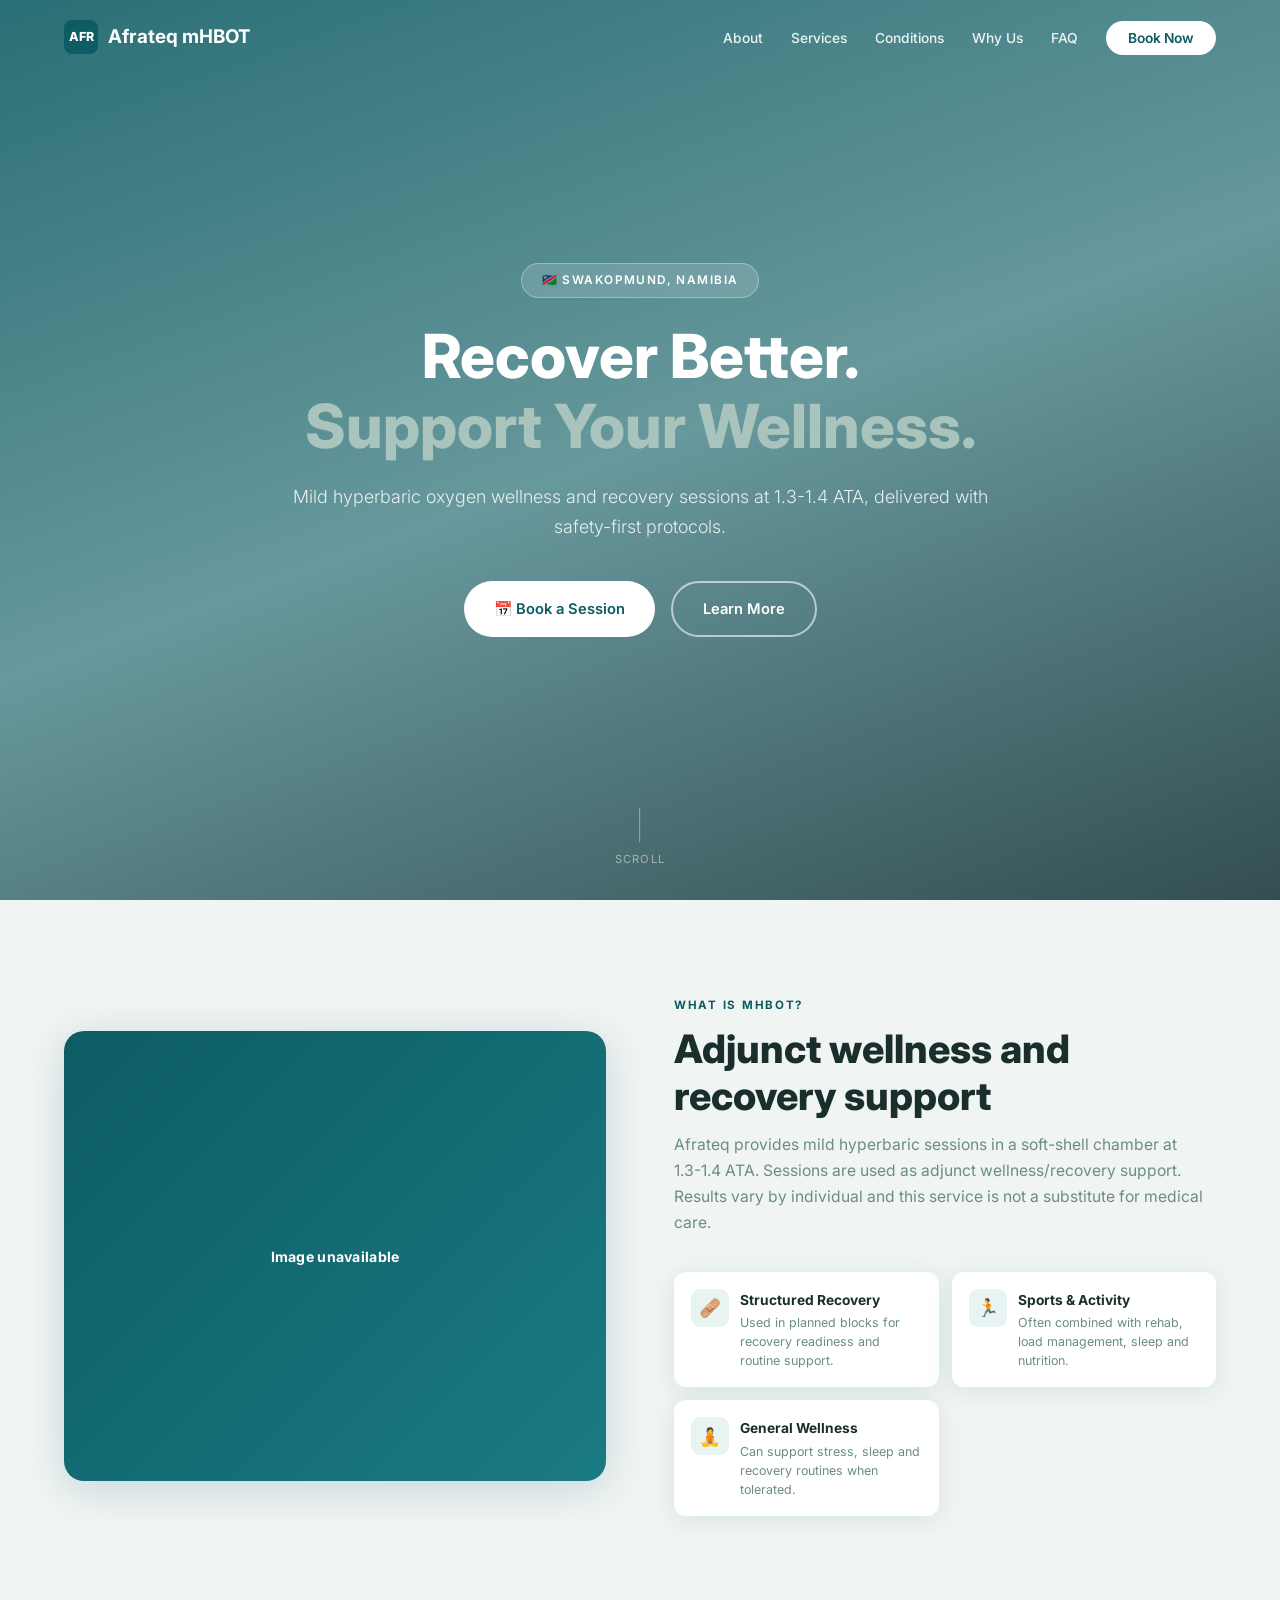
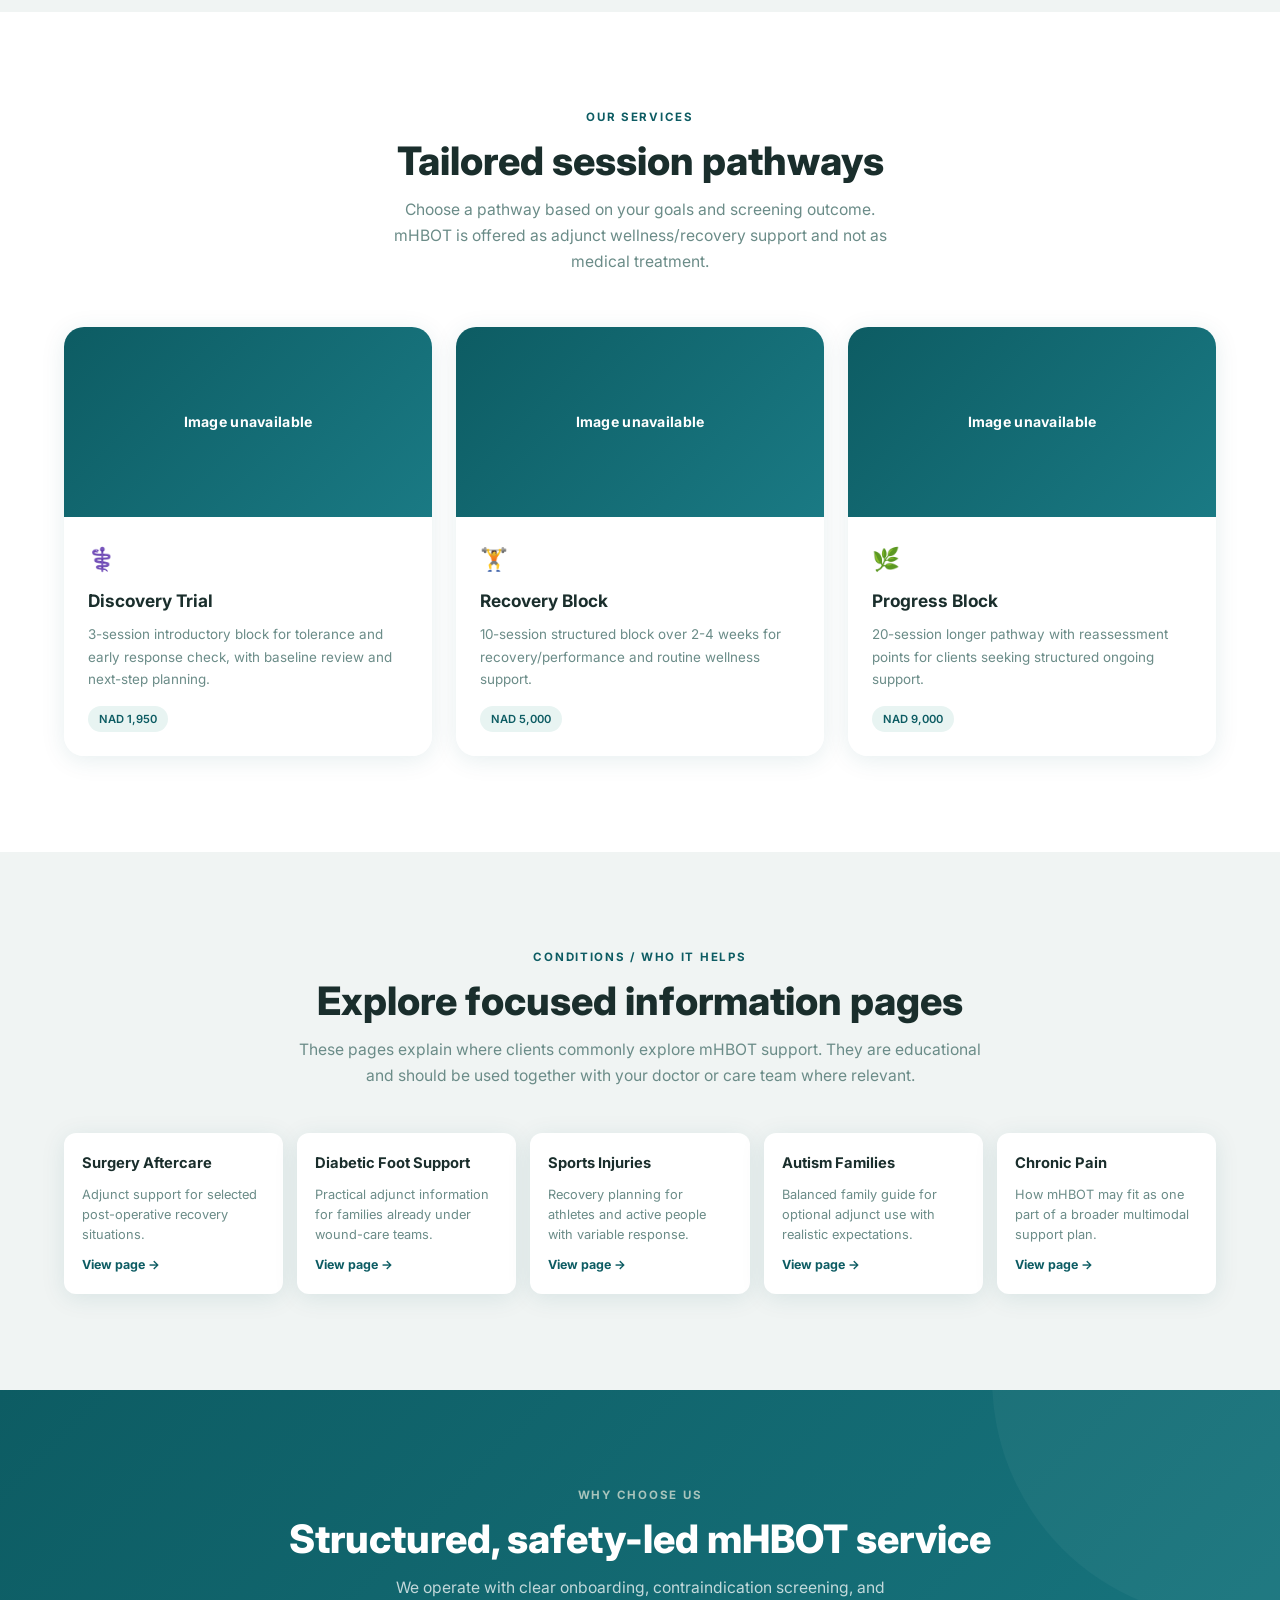
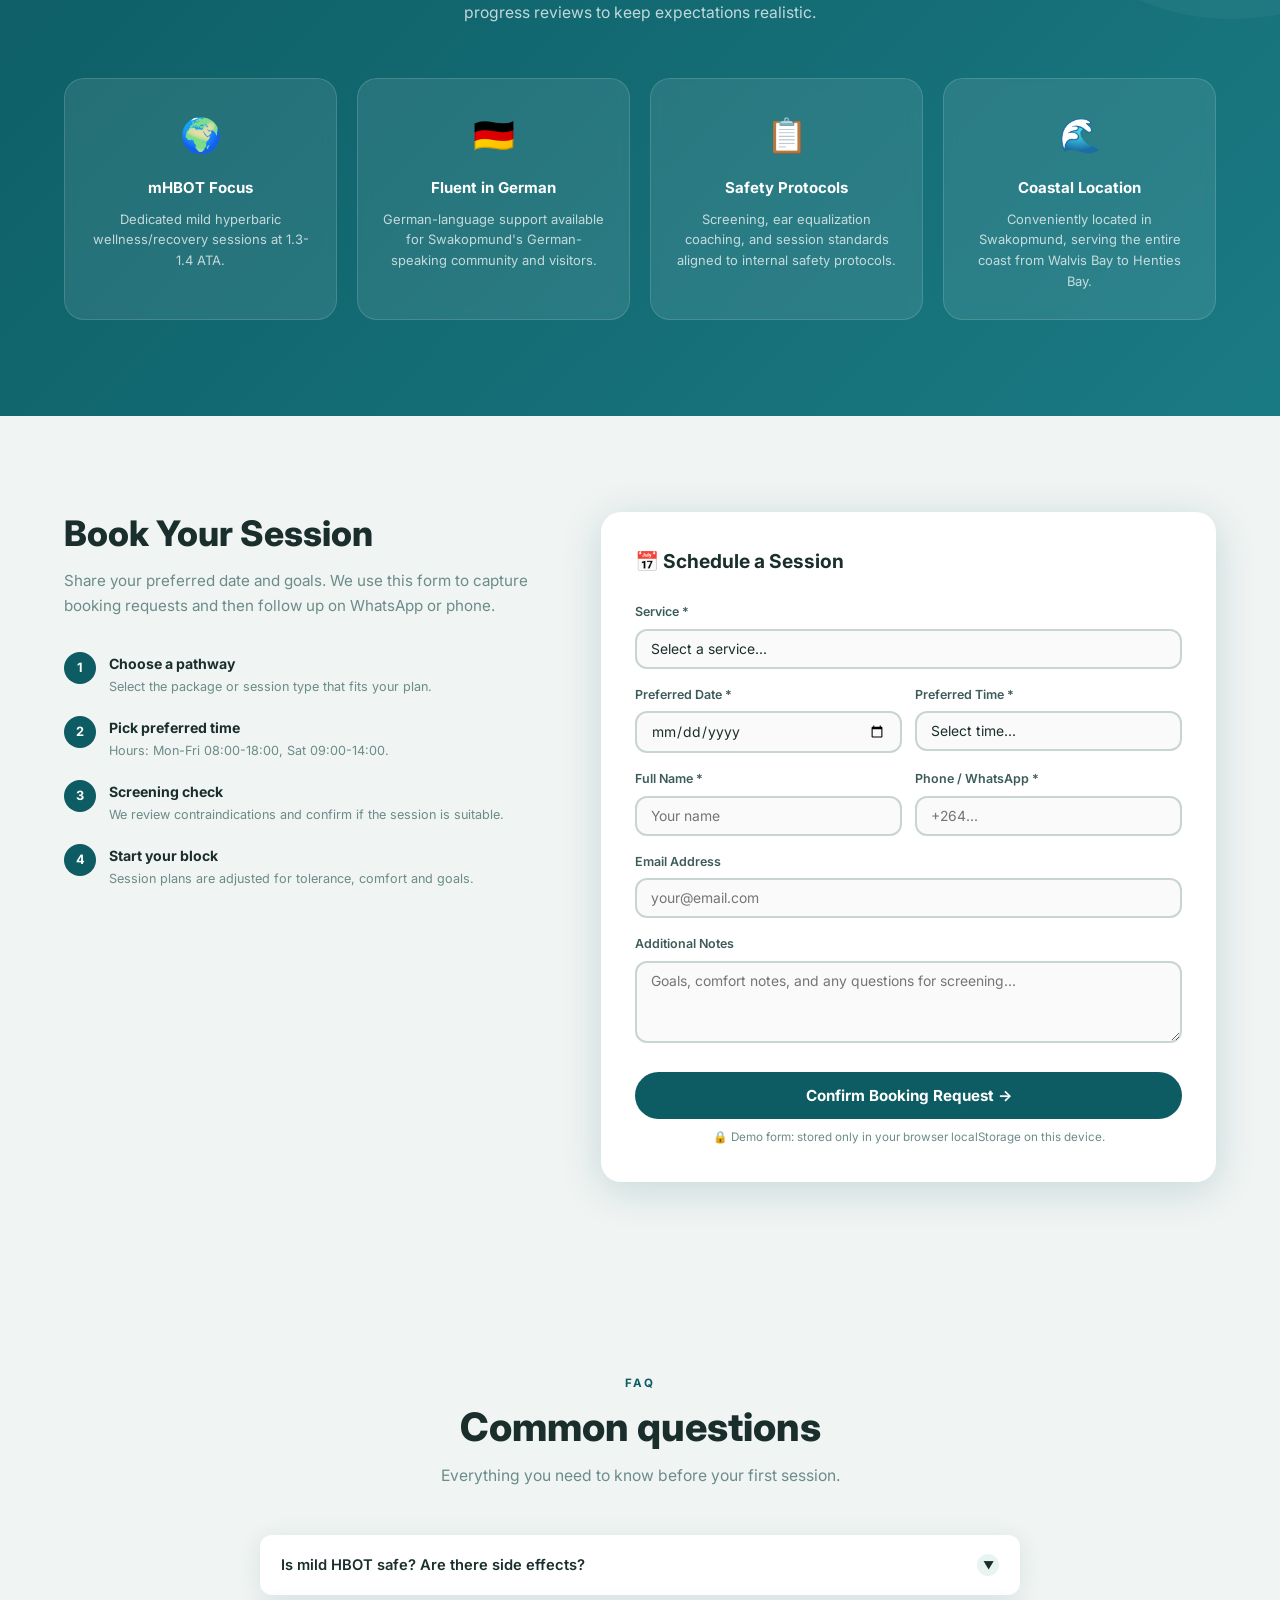
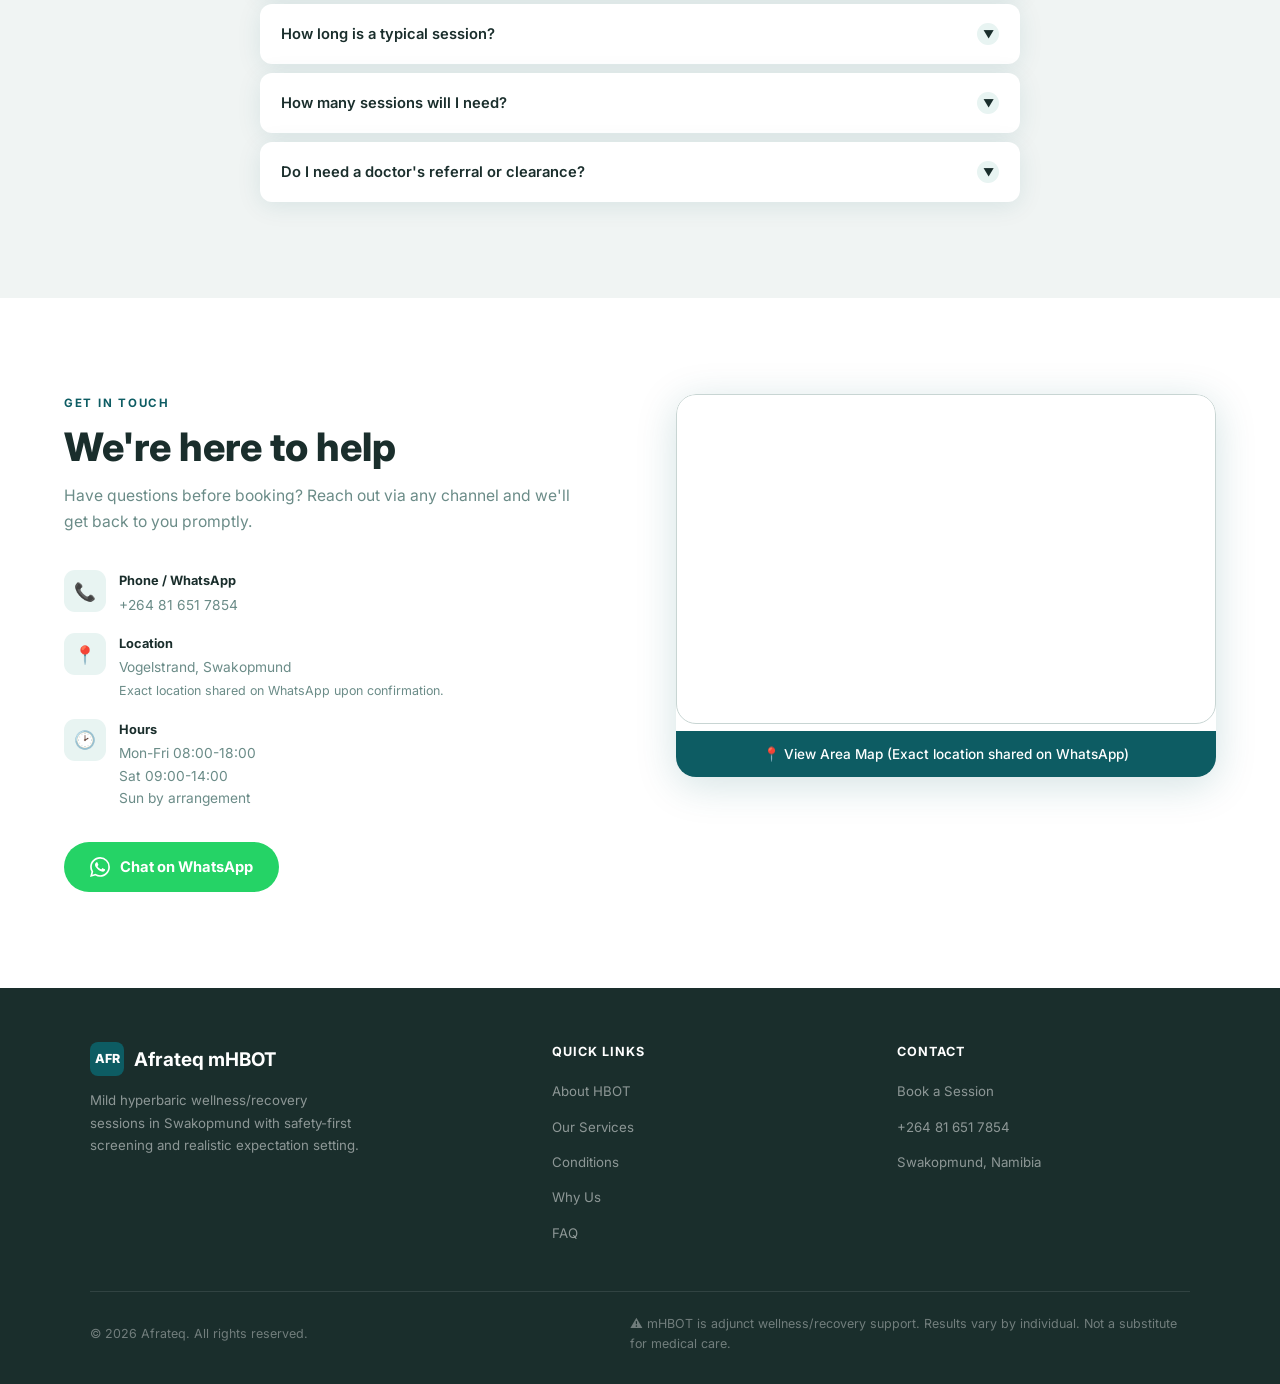
==== index.html @ 57c35c43 "Align site to mHBOT + add brochure landing pages" ====
<!DOCTYPE html>
<html lang="en">
<head>
  <meta charset="UTF-8" />
  <meta name="viewport" content="width=device-width, initial-scale=1.0" />
  <title>Afrateq mHBOT Wellness & Recovery | Swakopmund</title>
  <meta name="description" content="Afrateq provides mild hyperbaric oxygen wellness and recovery sessions (1.3-1.4 ATA) in Swakopmund, Namibia." />
  <link rel="preconnect" href="https://fonts.googleapis.com" />
  <link href="https://fonts.googleapis.com/css2?family=Inter:wght@300;400;500;600;700;800&display=swap" rel="stylesheet" />
  <style>
    :root{--teal:#0d5c63;--teal-light:#1a7a84;--sage:#7c9a92;--sage-light:#a8c4bc;--white:#fafafa;--grey-light:#f0f4f3;--grey-mid:#c8d5d3;--text-dark:#1a2e2c;--text-mid:#3d5c59;--text-light:#6b8c88;--accent:#e8f4f2;--shadow:0 4px 24px rgba(13,92,99,.10);--shadow-lg:0 8px 40px rgba(13,92,99,.18);--radius:12px;--radius-lg:20px;--tr:.3s ease}
    *,*::before,*::after{box-sizing:border-box;margin:0;padding:0}
    html{scroll-behavior:smooth}
    body{font-family:'Inter',sans-serif;background:var(--white);color:var(--text-dark);line-height:1.65;overflow-x:hidden}
    img{max-width:100%;display:block} a{text-decoration:none;color:inherit}
    nav{position:fixed;top:0;left:0;right:0;z-index:1000;padding:20px 5%;display:flex;align-items:center;justify-content:space-between;transition:background var(--tr),box-shadow var(--tr),padding var(--tr)}
    nav.scrolled{background:rgba(255,255,255,.97);box-shadow:var(--shadow);padding:12px 5%}
    .logo{display:flex;align-items:center;gap:10px;font-weight:700;font-size:1.18rem;color:#fff;transition:color var(--tr)}
    nav.scrolled .logo{color:var(--teal)}
    .logo-box{width:34px;height:34px;background:var(--teal);border-radius:8px;display:flex;align-items:center;justify-content:center;color:#fff;font-size:.78rem;font-weight:800}
    .nav-links{display:flex;align-items:center;gap:28px;list-style:none}
    .nav-links a{font-size:.86rem;font-weight:500;color:rgba(255,255,255,.9);transition:color var(--tr)}
    nav.scrolled .nav-links a{color:var(--text-mid)}
    .nav-links a:hover,nav.scrolled .nav-links a:hover{color:var(--teal)}
    .nav-cta{background:#fff!important;color:var(--teal)!important;padding:9px 22px!important;border-radius:50px!important;font-weight:600!important}
    nav.scrolled .nav-cta{background:var(--teal)!important;color:#fff!important}
    .hamburger{display:none;flex-direction:column;gap:5px;cursor:pointer;padding:4px}
    .hamburger span{display:block;width:24px;height:2px;background:#fff;border-radius:2px;transition:all var(--tr)}
    nav.scrolled .hamburger span{background:var(--teal)}
    .hamburger.open span:nth-child(1){transform:translateY(7px) rotate(45deg)}
    .hamburger.open span:nth-child(2){opacity:0}
    .hamburger.open span:nth-child(3){transform:translateY(-7px) rotate(-45deg)}
    .mobile-menu{display:none;position:fixed;inset:0;background:rgba(13,92,99,.97);z-index:999;flex-direction:column;align-items:center;justify-content:center;gap:32px}
    .mobile-menu.open{display:flex}
    .mobile-menu a{color:#fff;font-size:1.4rem;font-weight:600;transition:opacity var(--tr)}
    #hero{position:relative;height:100vh;min-height:620px;display:flex;align-items:center;justify-content:center;text-align:center;overflow:hidden}
    .hero-bg{position:absolute;inset:0;background:url('hbot-setup.jpg') center/cover no-repeat}
    .hero-overlay{position:absolute;inset:0;background:linear-gradient(160deg,rgba(13,92,99,.88) 0%,rgba(13,92,99,.62) 50%,rgba(7,40,44,.82) 100%)}
    .hero-content{position:relative;z-index:1;max-width:780px;padding:0 24px}
    .hero-badge{display:inline-block;background:rgba(255,255,255,.15);border:1px solid rgba(255,255,255,.3);color:#fff;font-size:.74rem;font-weight:600;letter-spacing:.12em;text-transform:uppercase;padding:7px 20px;border-radius:50px;margin-bottom:24px}
    .hero-content h1{font-size:clamp(2.2rem,6vw,3.8rem);font-weight:800;color:#fff;line-height:1.15;margin-bottom:20px}
    .hero-content h1 em{font-style:normal;color:var(--sage-light)}
    .hero-content p{font-size:clamp(.95rem,2vw,1.12rem);color:rgba(255,255,255,.85);margin-bottom:40px;font-weight:300}
    .hero-btns{display:flex;gap:16px;justify-content:center;flex-wrap:wrap}
    .btn{display:inline-flex;align-items:center;gap:8px;padding:14px 30px;border-radius:50px;font-weight:600;font-size:.92rem;cursor:pointer;border:none;transition:all var(--tr)}
    .btn-w{background:#fff;color:var(--teal)}
    .btn-w:hover{background:var(--accent);transform:translateY(-2px);box-shadow:0 8px 24px rgba(0,0,0,.2)}
    .btn-o{background:transparent;color:#fff;border:2px solid rgba(255,255,255,.6)}
    .btn-o:hover{background:rgba(255,255,255,.12);border-color:#fff;transform:translateY(-2px)}
    .hero-scroll{position:absolute;bottom:32px;left:50%;transform:translateX(-50%);display:flex;flex-direction:column;align-items:center;gap:8px;color:rgba(255,255,255,.5);font-size:.7rem;letter-spacing:.1em;text-transform:uppercase;animation:bonce 2s infinite;cursor:pointer}
    .scroll-line{width:1px;height:34px;background:rgba(255,255,255,.4)}
    @keyframes bonce{0%,100%{transform:translateX(-50%) translateY(0)}50%{transform:translateX(-50%) translateY(6px)}}
    section{padding:96px 5%}
    .section-label{font-size:.72rem;font-weight:700;letter-spacing:.15em;text-transform:uppercase;color:var(--teal);margin-bottom:10px}
    .section-title{font-size:clamp(1.75rem,4vw,2.45rem);font-weight:800;color:var(--text-dark);line-height:1.2;margin-bottom:13px}
    .section-sub{font-size:.98rem;color:var(--text-light);max-width:530px;margin-bottom:52px}
    .max{max-width:1200px;margin:0 auto}
    #about{background:var(--grey-light)}
    .about-grid{display:grid;grid-template-columns:1fr 1fr;gap:68px;align-items:center}
    .about-img-wrap{position:relative;border-radius:var(--radius-lg);overflow:hidden;box-shadow:var(--shadow-lg)}
    .about-img-wrap img{width:100%;height:450px;object-fit:cover}
    .img-badge{position:absolute;bottom:22px;left:22px;background:#fff;border-radius:var(--radius);padding:13px 17px;box-shadow:var(--shadow);display:flex;align-items:center;gap:11px}
    .badge-i{width:40px;height:40px;background:var(--accent);border-radius:9px;display:flex;align-items:center;justify-content:center;font-size:1.2rem}
    .badge-t strong{display:block;font-size:1.05rem;font-weight:700;color:var(--teal)}
    .badge-t span{font-size:.74rem;color:var(--text-light)}
    .about-text .section-sub{margin-bottom:36px}
    .benefit-grid{display:grid;grid-template-columns:1fr 1fr;gap:13px;margin-top:36px}
    .b-card{background:#fff;border-radius:var(--radius);padding:17px;box-shadow:var(--shadow);display:flex;align-items:flex-start;gap:11px;opacity:0;transform:translateY(18px);transition:opacity .5s ease,transform .5s ease,box-shadow var(--tr)}
    .b-card.visible{opacity:1;transform:translateY(0)}
    .b-card:hover{box-shadow:var(--shadow-lg)}
    .b-icon{width:38px;height:38px;background:var(--accent);border-radius:9px;display:flex;align-items:center;justify-content:center;font-size:1.1rem;flex-shrink:0}
    .b-card h4{font-size:.86rem;font-weight:700;color:var(--text-dark);margin-bottom:3px}
    .b-card p{font-size:.78rem;color:var(--text-light);line-height:1.5}
    #services{background:#fff}
    .svc-header{text-align:center}.svc-header .section-sub{margin:0 auto 52px}
    .svc-grid{display:grid;grid-template-columns:repeat(3,1fr);gap:24px}
    .svc-card{border-radius:var(--radius-lg);overflow:hidden;box-shadow:var(--shadow);transition:opacity var(--tr),transform var(--tr),box-shadow var(--tr);opacity:0;transform:translateY(22px)}
    .svc-card.visible{opacity:1;transform:translateY(0)}
    .svc-card:hover{transform:translateY(-6px);box-shadow:var(--shadow-lg)}
    .svc-img{height:190px;overflow:hidden;position:relative}
    .svc-img img{width:100%;height:100%;object-fit:cover;transition:transform .5s ease}
    .svc-card:hover .svc-img img{transform:scale(1.06)}
    .svc-body{padding:24px;background:#fff}
    .svc-icon{font-size:1.4rem;margin-bottom:9px}
    .svc-body h3{font-size:1.08rem;font-weight:700;color:var(--text-dark);margin-bottom:8px}
    .svc-body p{font-size:.84rem;color:var(--text-light);line-height:1.65;margin-bottom:14px}
    .svc-tag{display:inline-block;background:var(--accent);color:var(--teal);font-size:.7rem;font-weight:600;padding:4px 11px;border-radius:50px}
    #conditions{background:var(--grey-light)}
    .cond-header{text-align:center}.cond-header .section-sub{margin:0 auto 44px;max-width:700px}
    .cond-grid{display:grid;grid-template-columns:repeat(5,1fr);gap:14px}
    .cond-card{background:#fff;border-radius:var(--radius);padding:18px;box-shadow:var(--shadow);transition:transform var(--tr),box-shadow var(--tr);display:flex;flex-direction:column;gap:10px}
    .cond-card:hover{transform:translateY(-3px);box-shadow:var(--shadow-lg)}
    .cond-card h3{font-size:.92rem;color:var(--text-dark)}
    .cond-card p{font-size:.8rem;color:var(--text-light);line-height:1.55;flex-grow:1}
    .cond-link{font-size:.78rem;font-weight:700;color:var(--teal)}
    /* Bulletproof image fallback placeholder */
    .img-placeholder{position:absolute;inset:0;display:none;align-items:center;justify-content:center;text-align:center;padding:12px;background:linear-gradient(135deg,var(--teal) 0%,var(--teal-light) 100%);color:#fff;font-weight:700;font-size:.88rem;letter-spacing:.02em}
    .img-error .img-placeholder{display:flex}
    .img-error img{visibility:hidden}

    #why{background:linear-gradient(135deg,var(--teal) 0%,var(--teal-light) 100%);position:relative;overflow:hidden}
    #why::before{content:'';position:absolute;top:-40%;right:-15%;width:480px;height:480px;background:rgba(255,255,255,.04);border-radius:50%}
    .why-header{text-align:center;margin-bottom:52px}
    .why-header .section-label{color:var(--sage-light)}
    .why-header .section-title{color:#fff}
    .why-header .section-sub{color:rgba(255,255,255,.74);margin:0 auto}
    .usp-grid{display:grid;grid-template-columns:repeat(4,1fr);gap:20px}
    .usp-card{background:rgba(255,255,255,.09);backdrop-filter:blur(6px);border:1px solid rgba(255,255,255,.14);border-radius:var(--radius-lg);padding:28px 20px;text-align:center;transition:background var(--tr),transform var(--tr);opacity:0;transform:translateY(18px)}
    .usp-card.visible{opacity:1;transform:translateY(0)}
    .usp-card:hover{background:rgba(255,255,255,.14);transform:translateY(-4px)}
    .usp-icon{font-size:2.1rem;margin-bottom:13px}
    .usp-card h3{font-size:.94rem;font-weight:700;color:#fff;margin-bottom:8px}
    .usp-card p{font-size:.81rem;color:rgba(255,255,255,.73);line-height:1.6}
    #booking{background:var(--grey-light)}
    .booking-grid{display:grid;grid-template-columns:1fr 1.3fr;gap:64px;align-items:start}
    .booking-info h2{font-size:clamp(1.65rem,3vw,2.2rem);font-weight:800;color:var(--text-dark);margin-bottom:13px;line-height:1.2}
    .booking-info>p{color:var(--text-light);margin-bottom:34px;font-size:.95rem}
    .steps{display:flex;flex-direction:column;gap:18px}
    .step{display:flex;align-items:flex-start;gap:13px}
    .step-n{width:32px;height:32px;background:var(--teal);color:#fff;border-radius:50%;display:flex;align-items:center;justify-content:center;font-weight:700;font-size:.8rem;flex-shrink:0}
    .step h4{font-size:.88rem;font-weight:700;color:var(--text-dark);margin-bottom:2px}
    .step p{font-size:.79rem;color:var(--text-light)}
    .bform{background:#fff;border-radius:var(--radius-lg);padding:34px;box-shadow:var(--shadow-lg)}
    .bform-title{font-size:1.2rem;font-weight:700;color:var(--text-dark);margin-bottom:24px}
    .fg{margin-bottom:16px}
    .fr{display:grid;grid-template-columns:1fr 1fr;gap:13px}
    label{display:block;font-size:.78rem;font-weight:600;color:var(--text-mid);margin-bottom:6px}
    input,select,textarea{width:100%;padding:10px 14px;border:2px solid var(--grey-mid);border-radius:var(--radius);font-family:'Inter',sans-serif;font-size:.87rem;color:var(--text-dark);background:var(--white);transition:border-color var(--tr),box-shadow var(--tr);outline:none;-webkit-appearance:none}
    input:focus,select:focus,textarea:focus{border-color:var(--teal);box-shadow:0 0 0 4px rgba(13,92,99,.08)}
    textarea{resize:vertical;min-height:82px}
    input.invalid,select.invalid,textarea.invalid{border-color:#e05252}
    .btn-sub{width:100%;padding:14px;background:var(--teal);color:#fff;border:none;border-radius:50px;font-family:'Inter',sans-serif;font-size:.95rem;font-weight:700;cursor:pointer;transition:all var(--tr);margin-top:6px}
    .btn-sub:hover{background:var(--teal-light);transform:translateY(-1px);box-shadow:var(--shadow)}
    .fnote{text-align:center;font-size:.73rem;color:var(--text-light);margin-top:9px}
    #testimonials{background:#fff}
    .testi-wrap{max-width:880px;margin:0 auto;text-align:center}
    .testi-wrap .section-sub{margin:0 auto 50px}
    .testi-grid{display:grid;grid-template-columns:1fr 1fr;gap:24px}
    .testi-card{background:var(--grey-light);border-radius:var(--radius-lg);padding:32px 28px;text-align:left;transition:box-shadow var(--tr),transform var(--tr);opacity:0;transform:translateY(18px)}
    .testi-card.visible{opacity:1;transform:translateY(0)}
    .testi-card:hover{box-shadow:var(--shadow);transform:translateY(-3px)}
    .tq{font-size:3rem;color:var(--sage);line-height:.7;margin-bottom:14px;font-family:Georgia,serif}
    .stars{color:#f5a623;font-size:.86rem;margin-bottom:12px}
    .tt{font-size:.93rem;color:var(--text-mid);line-height:1.7;margin-bottom:20px;font-style:italic}
    .ta{display:flex;align-items:center;gap:11px}
    .t-avatar{width:40px;height:40px;background:var(--teal);border-radius:50%;display:flex;align-items:center;justify-content:center;color:#fff;font-weight:700;font-size:.85rem}
    .t-name strong{display:block;font-size:.86rem;color:var(--text-dark)}
    .t-name span{font-size:.74rem;color:var(--text-light)}
    #faq{background:var(--grey-light)}
    .faq-wrap{max-width:760px;margin:0 auto;text-align:center}
    .faq-wrap .section-sub{margin:0 auto 46px}
    .faq-list{display:flex;flex-direction:column;gap:9px;text-align:left}
    .faq-item{background:#fff;border-radius:var(--radius);box-shadow:var(--shadow);overflow:hidden}
    .faq-q{width:100%;display:flex;align-items:center;justify-content:space-between;padding:19px 21px;background:none;border:none;cursor:pointer;font-family:'Inter',sans-serif;font-size:.92rem;font-weight:600;color:var(--text-dark);text-align:left;transition:color var(--tr);gap:13px}
    .faq-q:hover,.faq-q.open{color:var(--teal)}
    .faq-chev{width:22px;height:22px;background:var(--accent);border-radius:50%;display:flex;align-items:center;justify-content:center;flex-shrink:0;transition:transform var(--tr),background var(--tr);font-size:.68rem}
    .faq-q.open .faq-chev{transform:rotate(180deg);background:var(--teal);color:#fff}
    .faq-a{max-height:0;overflow:hidden;transition:max-height .4s ease}
    .faq-a.open{max-height:250px}
    .faq-a-inner{padding:0 21px 19px;font-size:.86rem;color:var(--text-light);line-height:1.7}
    #contact{background:#fff}
    .contact-grid{display:grid;grid-template-columns:1fr 1fr;gap:72px;align-items:start}
    .contact-info .section-sub{margin-bottom:36px}
    .c-items{display:flex;flex-direction:column;gap:17px;margin-bottom:32px}
    .c-item{display:flex;align-items:flex-start;gap:13px}
    .c-icon{width:42px;height:42px;background:var(--accent);border-radius:11px;display:flex;align-items:center;justify-content:center;font-size:1.1rem;flex-shrink:0}
    .c-item h4{font-size:.8rem;font-weight:700;color:var(--text-dark);margin-bottom:2px}
    .c-item p,.c-item a{font-size:.86rem;color:var(--text-light)}
    .c-item a:hover{color:var(--teal)}
    .wa-btn{display:inline-flex;align-items:center;gap:10px;background:#25d366;color:#fff;padding:13px 26px;border-radius:50px;font-weight:700;font-size:.92rem;transition:all var(--tr)}
    .wa-btn:hover{background:#1ebe5d;transform:translateY(-2px);box-shadow:0 6px 20px rgba(37,211,102,.35)}
    .map-box{border-radius:var(--radius-lg);height:330px;background:var(--grey-light);display:flex;align-items:center;justify-content:center;flex-direction:column;gap:14px;color:var(--text-light);border:2px dashed var(--grey-mid);border-radius:var(--radius-lg)}
    .map-box .mi{font-size:2.6rem}
    .map-box p{font-size:.88rem}
    .map-box strong{color:var(--teal)}
    footer{background:var(--text-dark);color:rgba(255,255,255,.65);padding:54px 5% 30px}
    .footer-top{max-width:1100px;margin:0 auto;display:grid;grid-template-columns:1.4fr 1fr 1fr;gap:52px;margin-bottom:46px}
    .f-brand p{font-size:.83rem;line-height:1.7;color:rgba(255,255,255,.5);max-width:270px;margin-top:13px}
    .f-col h4{font-size:.79rem;font-weight:700;color:#fff;letter-spacing:.08em;text-transform:uppercase;margin-bottom:14px}
    .f-col ul{list-style:none;display:flex;flex-direction:column;gap:9px}
    .f-col ul a{font-size:.83rem;color:rgba(255,255,255,.5);transition:color var(--tr)}
    .f-col ul a:hover{color:var(--sage-light)}
    .footer-bot{max-width:1100px;margin:0 auto;border-top:1px solid rgba(255,255,255,.1);padding-top:22px;display:flex;align-items:center;justify-content:space-between;flex-wrap:wrap;gap:10px}
    .footer-bot p{font-size:.78rem;color:rgba(255,255,255,.38)}
    .disclaimer{font-size:.7rem;color:rgba(255,255,255,.28);max-width:560px;line-height:1.6}
    .fade-in{opacity:0;transform:translateY(22px);transition:opacity .6s ease,transform .6s ease}
    .fade-in.visible{opacity:1;transform:translateY(0)}
    .toast{position:fixed;bottom:30px;right:30px;background:var(--teal);color:#fff;padding:15px 22px;border-radius:var(--radius);box-shadow:var(--shadow-lg);font-size:.88rem;font-weight:500;z-index:9999;transform:translateY(80px);opacity:0;transition:all .4s ease;max-width:310px}
    .toast.show{transform:translateY(0);opacity:1}
    @media(max-width:1024px){.usp-grid{grid-template-columns:repeat(2,1fr)}.footer-top{grid-template-columns:1fr 1fr}.f-brand{grid-column:span 2}.cond-grid{grid-template-columns:repeat(3,1fr)}}
    @media(max-width:768px){section{padding:68px 5%}.nav-links{display:none}.hamburger{display:flex}.about-grid,.booking-grid,.contact-grid{grid-template-columns:1fr;gap:40px}.about-img-wrap img{height:270px}.svc-grid{grid-template-columns:1fr}.cond-grid{grid-template-columns:1fr 1fr}.usp-grid{grid-template-columns:1fr 1fr}.testi-grid{grid-template-columns:1fr}.fr{grid-template-columns:1fr}.footer-top{grid-template-columns:1fr;gap:28px}.f-brand{grid-column:span 1}.footer-bot{flex-direction:column;align-items:flex-start}}
    @media(max-width:480px){.benefit-grid{grid-template-columns:1fr}.usp-grid{grid-template-columns:1fr}.bform{padding:22px 18px}}
  </style>
</head>
<body>

<div class="mobile-menu" id="mobileMenu">
  <a href="#about" onclick="closeMobile()">About</a>
  <a href="#services" onclick="closeMobile()">Services</a>
  <a href="#conditions" onclick="closeMobile()">Conditions</a>
  <a href="#why" onclick="closeMobile()">Why Us</a>
  <a href="#booking" onclick="closeMobile()">Book Now</a>
  <a href="#faq" onclick="closeMobile()">FAQ</a>
  <a href="#contact" onclick="closeMobile()">Contact</a>
</div>

<nav id="nav">
  <div class="logo"><div class="logo-box">AFR</div>Afrateq mHBOT</div>
  <ul class="nav-links">
    <li><a href="#about">About</a></li>
    <li><a href="#services">Services</a></li>
    <li><a href="#conditions">Conditions</a></li>
    <li><a href="#why">Why Us</a></li>
    <li><a href="#faq">FAQ</a></li>
    <li><a href="#booking" class="nav-cta">Book Now</a></li>
  </ul>
  <div class="hamburger" id="hamburger" onclick="toggleMobile()">
    <span></span><span></span><span></span>
  </div>
</nav>

<!-- HERO -->
<section id="hero">
  <div class="hero-bg"></div>
  <div class="hero-overlay"></div>
  <div class="hero-content">
    <div class="hero-badge">&#127475;&#127462; Swakopmund, Namibia</div>
    <h1>Recover Better.<br><em>Support Your Wellness.</em></h1>
    <p>Mild hyperbaric oxygen wellness and recovery sessions at 1.3-1.4 ATA, delivered with safety-first protocols.</p>
    <div class="hero-btns">
      <a href="#booking" class="btn btn-w">&#128197; Book a Session</a>
      <a href="#about" class="btn btn-o">Learn More</a>
    </div>
  </div>
  <div class="hero-scroll" onclick="document.getElementById('about').scrollIntoView({behavior:'smooth'})">
    <div class="scroll-line"></div>
    <span>Scroll</span>
  </div>
</section>

<!-- ABOUT -->
<section id="about">
  <div class="max">
    <div class="about-grid">
      <div class="about-img-wrap fade-in">
        <img src="hbot-setup.jpg" data-fallback="https://raw.githubusercontent.com/liefiecupido-max/namib-wellness-center/main/hbot-setup.jpg" alt="Afrateq mild hyperbaric chamber setup" onerror="imgFallback(this)" />
        <div class="img-badge">
          <div class="badge-i">&#127942;</div>
          <div class="badge-t"><strong>Safety First</strong><span>Screening &amp; Session Protocols</span></div>
        </div>
      </div>
      <div class="about-text fade-in">
        <p class="section-label">What is mHBOT?</p>
        <h2 class="section-title">Adjunct wellness and<br>recovery support</h2>
        <p class="section-sub">Afrateq provides mild hyperbaric sessions in a soft-shell chamber at 1.3-1.4 ATA. Sessions are used as adjunct wellness/recovery support. Results vary by individual and this service is not a substitute for medical care.</p>
        <div class="benefit-grid">
          <div class="b-card"><div class="b-icon">&#129657;</div><div><h4>Structured Recovery</h4><p>Used in planned blocks for recovery readiness and routine support.</p></div></div>
          <div class="b-card"><div class="b-icon">&#127939;</div><div><h4>Sports &amp; Activity</h4><p>Often combined with rehab, load management, sleep and nutrition.</p></div></div>
          <div class="b-card"><div class="b-icon">&#129496;</div><div><h4>General Wellness</h4><p>Can support stress, sleep and recovery routines when tolerated.</p></div></div>
        </div>
      </div>
    </div>
  </div>
</section>

<!-- SERVICES -->
<section id="services">
  <div class="max">
    <div class="svc-header fade-in">
      <p class="section-label">Our Services</p>
      <h2 class="section-title">Tailored session pathways</h2>
      <p class="section-sub">Choose a pathway based on your goals and screening outcome. mHBOT is offered as adjunct wellness/recovery support and not as medical treatment.</p>
    </div>
    <div class="svc-grid">
      <div class="svc-card">
        <div class="svc-img"><img src="medical-glucose.jpg" data-fallback="" alt="Finger-prick blood glucose test with glucometer" onerror="imgFallback(this)" /></div>
        <div class="svc-body">
          <div class="svc-icon">&#9877;&#65039;</div>
          <h3>Discovery Trial</h3>
          <p>3-session introductory block for tolerance and early response check, with baseline review and next-step planning.</p>
          <span class="svc-tag">NAD 1,950</span>
        </div>
      </div>
      <div class="svc-card">
        <div class="svc-img"><img src="sports-stretch.jpg" data-fallback="" alt="Athlete stretching hamstrings for mobility and recovery" loading="lazy" onerror="imgFallback(this)" /></div>
        <div class="svc-body">
          <div class="svc-icon">&#127947;</div>
          <h3>Recovery Block</h3>
          <p>10-session structured block over 2-4 weeks for recovery/performance and routine wellness support.</p>
          <span class="svc-tag">NAD 5,000</span>
        </div>
      </div>
      <div class="svc-card">
        <div class="svc-img"><img src="hbot-chamber.jpg" data-fallback="" alt="Portable hyperbaric oxygen therapy (HBOT) chamber" loading="lazy" onerror="imgFallback(this)" /></div>
        <div class="svc-body">
          <div class="svc-icon">&#127807;</div>
          <h3>Progress Block</h3>
          <p>20-session longer pathway with reassessment points for clients seeking structured ongoing support.</p>
          <span class="svc-tag">NAD 9,000</span>
        </div>
      </div>
    </div>
  </div>
</section>

<!-- CONDITIONS -->
<section id="conditions">
  <div class="max">
    <div class="cond-header fade-in">
      <p class="section-label">Conditions / Who It Helps</p>
      <h2 class="section-title">Explore focused information pages</h2>
      <p class="section-sub">These pages explain where clients commonly explore mHBOT support. They are educational and should be used together with your doctor or care team where relevant.</p>
    </div>
    <div class="cond-grid">
      <a class="cond-card fade-in" href="landing/surgery-aftercare.html"><h3>Surgery Aftercare</h3><p>Adjunct support for selected post-operative recovery situations.</p><span class="cond-link">View page &rarr;</span></a>
      <a class="cond-card fade-in" href="landing/diabetic-support.html"><h3>Diabetic Foot Support</h3><p>Practical adjunct information for families already under wound-care teams.</p><span class="cond-link">View page &rarr;</span></a>
      <a class="cond-card fade-in" href="landing/sports-injuries.html"><h3>Sports Injuries</h3><p>Recovery planning for athletes and active people with variable response.</p><span class="cond-link">View page &rarr;</span></a>
      <a class="cond-card fade-in" href="landing/autism-families.html"><h3>Autism Families</h3><p>Balanced family guide for optional adjunct use with realistic expectations.</p><span class="cond-link">View page &rarr;</span></a>
      <a class="cond-card fade-in" href="landing/chronic-pain.html"><h3>Chronic Pain</h3><p>How mHBOT may fit as one part of a broader multimodal support plan.</p><span class="cond-link">View page &rarr;</span></a>
    </div>
  </div>
</section>

<!-- WHY NAMIB WELLNESS CENTER -->
<section id="why">
  <div class="max">
    <div class="why-header fade-in">
      <p class="section-label">Why Choose Us</p>
      <h2 class="section-title">Structured, safety-led mHBOT service</h2>
      <p class="section-sub">We operate with clear onboarding, contraindication screening, and progress reviews to keep expectations realistic.</p>
    </div>
    <div class="usp-grid">
      <div class="usp-card"><div class="usp-icon">&#127757;</div><h3>mHBOT Focus</h3><p>Dedicated mild hyperbaric wellness/recovery sessions at 1.3-1.4 ATA.</p></div>
      <div class="usp-card"><div class="usp-icon">&#127465;&#127466;</div><h3>Fluent in German</h3><p>German-language support available for Swakopmund's German-speaking community and visitors.</p></div>
      <div class="usp-card"><div class="usp-icon">&#128203;</div><h3>Safety Protocols</h3><p>Screening, ear equalization coaching, and session standards aligned to internal safety protocols.</p></div>
      <div class="usp-card"><div class="usp-icon">&#127754;</div><h3>Coastal Location</h3><p>Conveniently located in Swakopmund, serving the entire coast from Walvis Bay to Henties Bay.</p></div>
    </div>
  </div>
</section>

<!-- BOOKING -->
<section id="booking">
  <div class="max">
    <div class="booking-grid">
      <div class="booking-info fade-in">
        <h2>Book Your Session</h2>
        <p>Share your preferred date and goals. We use this form to capture booking requests and then follow up on WhatsApp or phone.</p>
        <div class="steps">
          <div class="step"><div class="step-n">1</div><div><h4>Choose a pathway</h4><p>Select the package or session type that fits your plan.</p></div></div>
          <div class="step"><div class="step-n">2</div><div><h4>Pick preferred time</h4><p>Hours: Mon-Fri 08:00-18:00, Sat 09:00-14:00.</p></div></div>
          <div class="step"><div class="step-n">3</div><div><h4>Screening check</h4><p>We review contraindications and confirm if the session is suitable.</p></div></div>
          <div class="step"><div class="step-n">4</div><div><h4>Start your block</h4><p>Session plans are adjusted for tolerance, comfort and goals.</p></div></div>
        </div>
      </div>
      <div class="bform fade-in">
        <p class="bform-title">&#128197; Schedule a Session</p>
        <form id="bookingForm" onsubmit="submitBooking(event)">
          <div class="fg">
            <label for="service">Service *</label>
            <select id="service" name="service" required>
              <option value="">Select a service...</option>
              <option>Single Session (NAD 700)</option>
              <option>Discovery Trial - 3 Sessions</option>
              <option>Recovery Block - 10 Sessions</option>
              <option>Progress Block - 20 Sessions</option>
              <option>Screening consultation</option>
            </select>
          </div>
          <div class="fr">
            <div class="fg">
              <label for="bdate">Preferred Date *</label>
              <input type="date" id="bdate" name="date" required />
            </div>
            <div class="fg">
              <label for="btime">Preferred Time *</label>
              <select id="btime" name="time" required>
                <option value="">Select time...</option>
                <option>09:00</option>
                <option>11:00</option>
                <option>13:00</option>
                <option>15:00</option>
                <option>17:00</option>
              </select>
            </div>
          </div>
          <div class="fr">
            <div class="fg">
              <label for="fname">Full Name *</label>
              <input type="text" id="fname" name="name" placeholder="Your name" required />
            </div>
            <div class="fg">
              <label for="fphone">Phone / WhatsApp *</label>
              <input type="tel" id="fphone" name="phone" placeholder="+264..." required />
            </div>
          </div>
          <div class="fg">
            <label for="femail">Email Address</label>
            <input type="email" id="femail" name="email" placeholder="your@email.com" />
          </div>
          <div class="fg">
            <label for="fnotes">Additional Notes</label>
            <textarea id="fnotes" name="notes" placeholder="Goals, comfort notes, and any questions for screening..."></textarea>
          </div>
          <button type="submit" class="btn-sub">Confirm Booking Request &#8594;</button>
          <p class="fnote">&#128274; Demo form: stored only in your browser localStorage on this device.</p>
        </form>
      </div>
    </div>
  </div>
</section>

<!-- FAQ -->
<section id="faq">
  <div class="faq-wrap">
    <p class="section-label">FAQ</p>
    <h2 class="section-title">Common questions</h2>
    <p class="section-sub">Everything you need to know before your first session.</p>
    <div class="faq-list">
      <div class="faq-item">
        <button class="faq-q" onclick="toggleFaq(this)">
          Is mild HBOT safe? Are there side effects?
          <span class="faq-chev">&#9660;</span>
        </button>
        <div class="faq-a">
          <div class="faq-a-inner">mHBOT sessions are screened before booking and run with safety protocols. The most common issue is ear pressure discomfort during compression, similar to flying. We coach equalization and slow/stop transitions if needed.</div>
        </div>
      </div>
      <div class="faq-item">
        <button class="faq-q" onclick="toggleFaq(this)">
          How long is a typical session?
          <span class="faq-chev">&#9660;</span>
        </button>
        <div class="faq-a">
          <div class="faq-a-inner">A typical visit is about 70-90 minutes including compression and decompression, with 45-60 minutes at pressure. Most clients rest, listen to audio, or relax in the chamber.</div>
        </div>
      </div>
      <div class="faq-item">
        <button class="faq-q" onclick="toggleFaq(this)">
          How many sessions will I need?
          <span class="faq-chev">&#9660;</span>
        </button>
        <div class="faq-a">
          <div class="faq-a-inner">Needs vary by person and goal. We usually start with a Discovery Trial (3 sessions) or a 10-session block, then reassess. Some clients feel changes quickly, others need a longer block, and some see limited benefit.</div>
        </div>
      </div>
      <div class="faq-item">
        <button class="faq-q" onclick="toggleFaq(this)">
          Do I need a doctor's referral or clearance?
          <span class="faq-chev">&#9660;</span>
        </button>
        <div class="faq-a">
          <div class="faq-a-inner">A referral is not always required for wellness/recovery sessions, but doctor clearance is recommended for complex conditions, post-surgery concerns, and relative contraindications. This service is adjunct support and not a substitute for medical care.</div>
        </div>
      </div>
    </div>
  </div>
</section>

<!-- CONTACT -->
<section id="contact">
  <div class="max">
    <div class="contact-grid">
      <div class="contact-info fade-in">
        <p class="section-label">Get in Touch</p>
        <h2 class="section-title">We're here to help</h2>
        <p class="section-sub">Have questions before booking? Reach out via any channel and we'll get back to you promptly.</p>
        <div class="c-items">
          <div class="c-item">
            <div class="c-icon">&#128222;</div>
            <div><h4>Phone / WhatsApp</h4><p><a href="tel:+264816517854">+264 81 651 7854</a></p></div>
          </div>
          <div class="c-item">
            <div class="c-icon">&#128205;</div>
            <div><h4>Location</h4><p>Vogelstrand, Swakopmund<br><span style="font-size:.78rem;color:var(--text-light)">Exact location shared on WhatsApp upon confirmation.</span></p></div>
          </div>
          <div class="c-item">
            <div class="c-icon">&#128337;</div>
            <div><h4>Hours</h4><p>Mon-Fri 08:00-18:00<br>Sat 09:00-14:00<br>Sun by arrangement</p></div>
          </div>
        </div>
        <a href="https://wa.me/264816517854?text=Hi%2C%20I%27d%20like%20to%20book%20an%20mHBOT%20session" target="_blank" class="wa-btn">
          <svg width="20" height="20" viewBox="0 0 24 24" fill="white"><path d="M17.472 14.382c-.297-.149-1.758-.867-2.03-.967-.273-.099-.471-.148-.67.15-.197.297-.767.966-.94 1.164-.173.199-.347.223-.644.075-.297-.15-1.255-.463-2.39-1.475-.883-.788-1.48-1.761-1.653-2.059-.173-.297-.018-.458.13-.606.134-.133.298-.347.446-.52.149-.174.198-.298.298-.497.099-.198.05-.371-.025-.52-.075-.149-.669-1.612-.916-2.207-.242-.579-.487-.5-.669-.51-.173-.008-.371-.01-.57-.01-.198 0-.52.074-.792.372-.272.297-1.04 1.016-1.04 2.479 0 1.462 1.065 2.875 1.213 3.074.149.198 2.096 3.2 5.077 4.487.709.306 1.262.489 1.694.625.712.227 1.36.195 1.871.118.571-.085 1.758-.719 2.006-1.413.248-.694.248-1.289.173-1.413-.074-.124-.272-.198-.57-.347m-5.421 7.403h-.004a9.87 9.87 0 01-5.031-1.378l-.361-.214-3.741.982.998-3.648-.235-.374a9.86 9.86 0 01-1.51-5.26c.001-5.45 4.436-9.884 9.888-9.884 2.64 0 5.122 1.03 6.988 2.898a9.825 9.825 0 012.893 6.994c-.003 5.45-4.437 9.884-9.885 9.884m8.413-18.297A11.815 11.815 0 0012.05 0C5.495 0 .16 5.335.157 11.892c0 2.096.547 4.142 1.588 5.945L.057 24l6.305-1.654a11.882 11.882 0 005.683 1.448h.005c6.554 0 11.89-5.335 11.893-11.893a11.821 11.821 0 00-3.48-8.413z"/></svg>
          Chat on WhatsApp
        </a>
      </div>
      <div class="fade-in">
        <a href="https://www.openstreetmap.org/search?query=Vogelstrand%2C%20Swakopmund" target="_blank" style="display:block;border-radius:var(--radius-lg);overflow:hidden;box-shadow:var(--shadow-lg);text-decoration:none;">
          <iframe width="100%" height="330" frameborder="0" scrolling="no" marginheight="0" marginwidth="0" src="https://www.openstreetmap.org/export/embed.html?bbox=14.4900%2C-22.7000%2C14.5650%2C-22.6500&amp;layer=mapnik" style="border:1px solid var(--grey-mid);border-radius:var(--radius-lg);"></iframe>
          <div style="background:var(--teal);color:white;padding:12px 16px;font-size:.85rem;font-weight:500;text-align:center;">
            &#128205; View Area Map (Exact location shared on WhatsApp)
          </div>
        </a>
      </div>
    </div>
  </div>
</section>

<!-- FOOTER -->
<footer>
  <div class="footer-top">
    <div class="f-brand">
      <div class="logo" style="color:white"><div class="logo-box">AFR</div>Afrateq mHBOT</div>
      <p>Mild hyperbaric wellness/recovery sessions in Swakopmund with safety-first screening and realistic expectation setting.</p>
    </div>
    <div class="f-col">
      <h4>Quick Links</h4>
      <ul>
        <li><a href="#about">About HBOT</a></li>
        <li><a href="#services">Our Services</a></li>
        <li><a href="#conditions">Conditions</a></li>
        <li><a href="#why">Why Us</a></li>
        <li><a href="#faq">FAQ</a></li>
      </ul>
    </div>
    <div class="f-col">
      <h4>Contact</h4>
      <ul>
        <li><a href="#booking">Book a Session</a></li>
        <li><a href="tel:+264816517854">+264 81 651 7854</a></li>
        <li><a href="#contact">Swakopmund, Namibia</a></li>
      </ul>
    </div>
  </div>
  <div class="footer-bot">
    <p>&copy; 2026 Afrateq. All rights reserved.</p>
    <p class="disclaimer">&#9888;&#65039; mHBOT is adjunct wellness/recovery support. Results vary by individual. Not a substitute for medical care.</p>
  </div>
</footer>

<div class="toast" id="toast">&#9989; Booking request saved on this device. Please also contact us on WhatsApp for confirmation.</div>

<script>
  // Bulletproof image fallback: try data-fallback first, then show placeholder
  function imgFallback(img) {
    try {
      const fallback = img.getAttribute('data-fallback');
      if (fallback && !img.dataset.fallbackTried) {
        img.dataset.fallbackTried = '1';
        img.src = fallback;
        return;
      }
      const wrap = img.parentElement;
      if (wrap) {
        wrap.classList.add('img-error');
        // Ensure placeholder exists
        if (!wrap.querySelector('.img-placeholder')) {
          const ph = document.createElement('div');
          ph.className = 'img-placeholder';
          ph.setAttribute('aria-hidden', 'true');
          ph.textContent = 'Image unavailable';
          wrap.appendChild(ph);
        }
        // Ensure positioning for overlay
        const cs = window.getComputedStyle(wrap);
        if (cs.position === 'static') wrap.style.position = 'relative';
      }
    } catch (e) { /* no-op */ }
  }

  // Attach error handlers + placeholders for all images
  window.addEventListener('DOMContentLoaded', () => {
    document.querySelectorAll('img').forEach(img => {
      // Avoid double binding
      if (img.dataset.errBound) return;
      img.dataset.errBound = '1';
      img.addEventListener('error', () => imgFallback(img));

      const wrap = img.parentElement;
      if (wrap) {
        // Ensure wrap can host absolute placeholder
        const cs = window.getComputedStyle(wrap);
        if (cs.position === 'static') wrap.style.position = 'relative';
        if (!wrap.querySelector('.img-placeholder')) {
          const ph = document.createElement('div');
          ph.className = 'img-placeholder';
          ph.setAttribute('aria-hidden', 'true');
          ph.textContent = 'Image unavailable';
          wrap.appendChild(ph);
        }
      }
    });
  });

  // Nav scroll
  const nav = document.getElementById('nav');
  window.addEventListener('scroll', () => {
    nav.classList.toggle('scrolled', window.scrollY > 60);
  });

  // Mobile menu
  function toggleMobile() {
    document.getElementById('mobileMenu').classList.toggle('open');
    document.getElementById('hamburger').classList.toggle('open');
    document.body.style.overflow = document.getElementById('mobileMenu').classList.contains('open') ? 'hidden' : '';
  }
  function closeMobile() {
    document.getElementById('mobileMenu').classList.remove('open');
    document.getElementById('hamburger').classList.remove('open');
    document.body.style.overflow = '';
  }

  // Set min date for booking
  const dateInput = document.getElementById('bdate');
  if (dateInput) {
    const today = new Date();
    const yyyy = today.getFullYear();
    const mm = String(today.getMonth() + 1).padStart(2, '0');
    const dd = String(today.getDate()).padStart(2, '0');
    dateInput.min = yyyy + '-' + mm + '-' + dd;
  }

  // Booking form submit
  function submitBooking(e) {
    e.preventDefault();
    const form = document.getElementById('bookingForm');
    const required = form.querySelectorAll('[required]');
    let valid = true;
    required.forEach(field => {
      field.classList.remove('invalid');
      if (!field.value.trim()) {
        field.classList.add('invalid');
        valid = false;
      }
    });
    if (!valid) return;

    // Save to localStorage
    const booking = {
      service: form.service.value,
      date: form.date.value,
      time: form.time.value,
      name: form.name.value,
      phone: form.phone.value,
      email: form.email.value,
      notes: form.notes.value,
      submittedAt: new Date().toISOString()
    };
    const bookings = JSON.parse(localStorage.getItem('namib_wellness_bookings') || '[]');
    bookings.push(booking);
    localStorage.setItem('namib_wellness_bookings', JSON.stringify(bookings));

    // Show toast
    const toast = document.getElementById('toast');
    toast.classList.add('show');
    setTimeout(() => toast.classList.remove('show'), 5000);

    // Reset form
    form.reset();
  }

  // FAQ accordion
  function toggleFaq(btn) {
    const answer = btn.nextElementSibling;
    const isOpen = answer.classList.contains('open');
    // Close all
    document.querySelectorAll('.faq-a').forEach(a => a.classList.remove('open'));
    document.querySelectorAll('.faq-q').forEach(b => b.classList.remove('open'));
    // Open this one if it was closed
    if (!isOpen) {
      answer.classList.add('open');
      btn.classList.add('open');
    }
  }

  // Intersection Observer for animations
  const observer = new IntersectionObserver((entries) => {
    entries.forEach(entry => {
      if (entry.isIntersecting) {
        entry.target.classList.add('visible');
      }
    });
  }, { threshold: 0.12 });

  document.querySelectorAll('.fade-in, .b-card, .svc-card, .usp-card, .testi-card').forEach(el => {
    observer.observe(el);
  });

  // Staggered animation for cards
  document.querySelectorAll('.b-card, .svc-card, .usp-card, .testi-card').forEach((el, i) => {
    el.style.transitionDelay = (i % 4) * 0.1 + 's';
  });
</script>
</body>
</html>
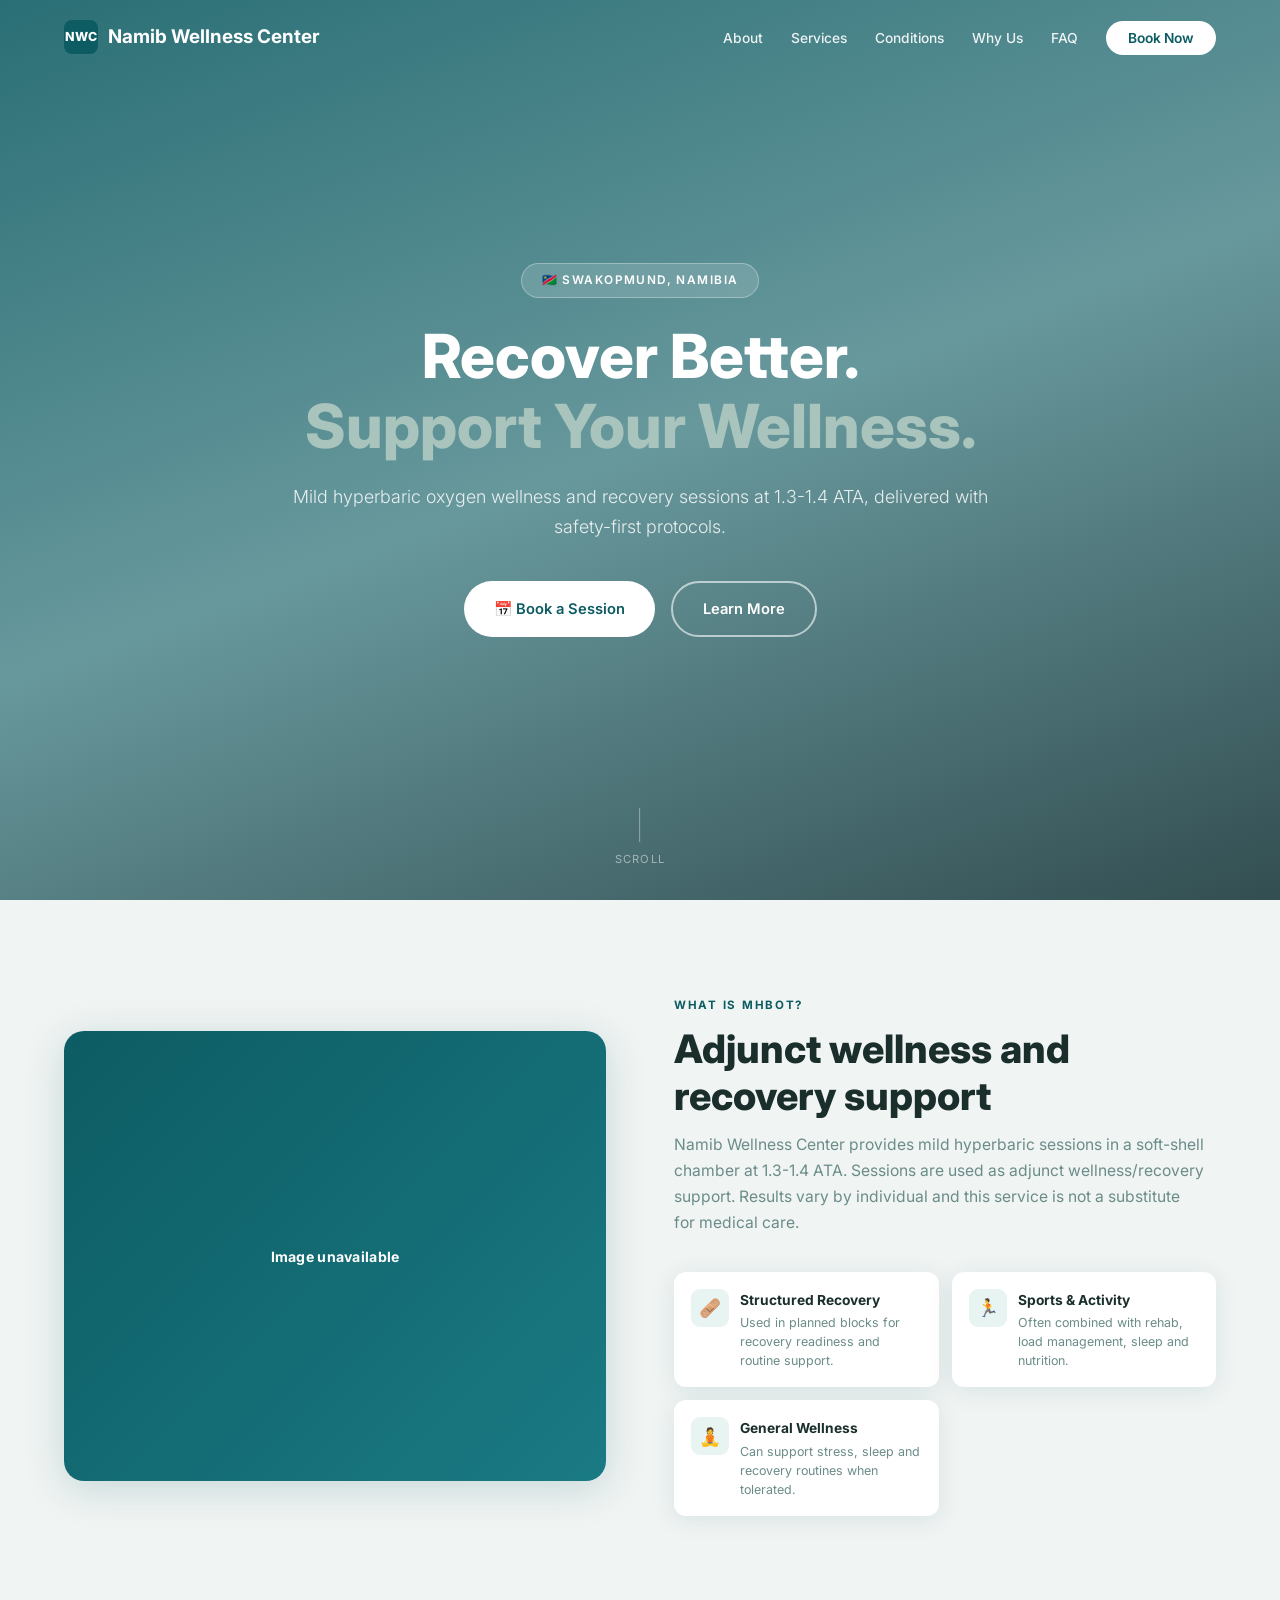
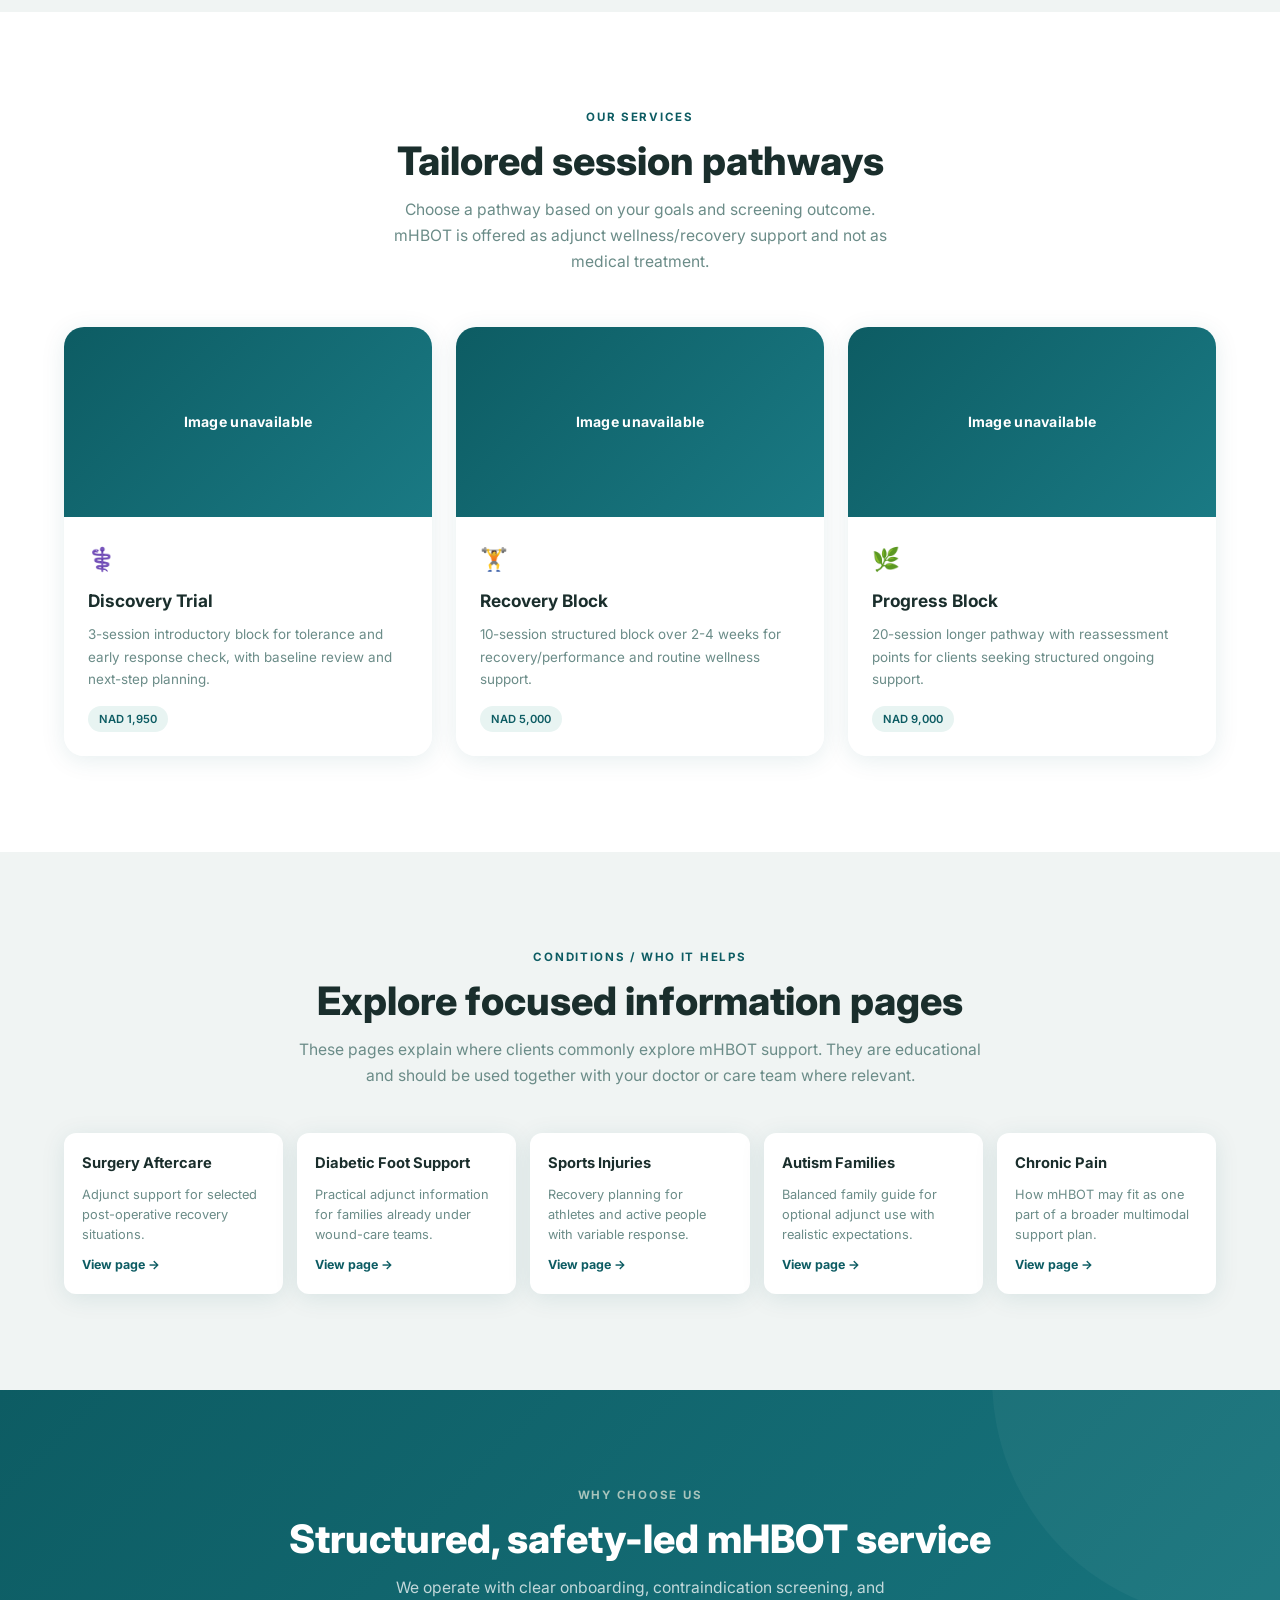
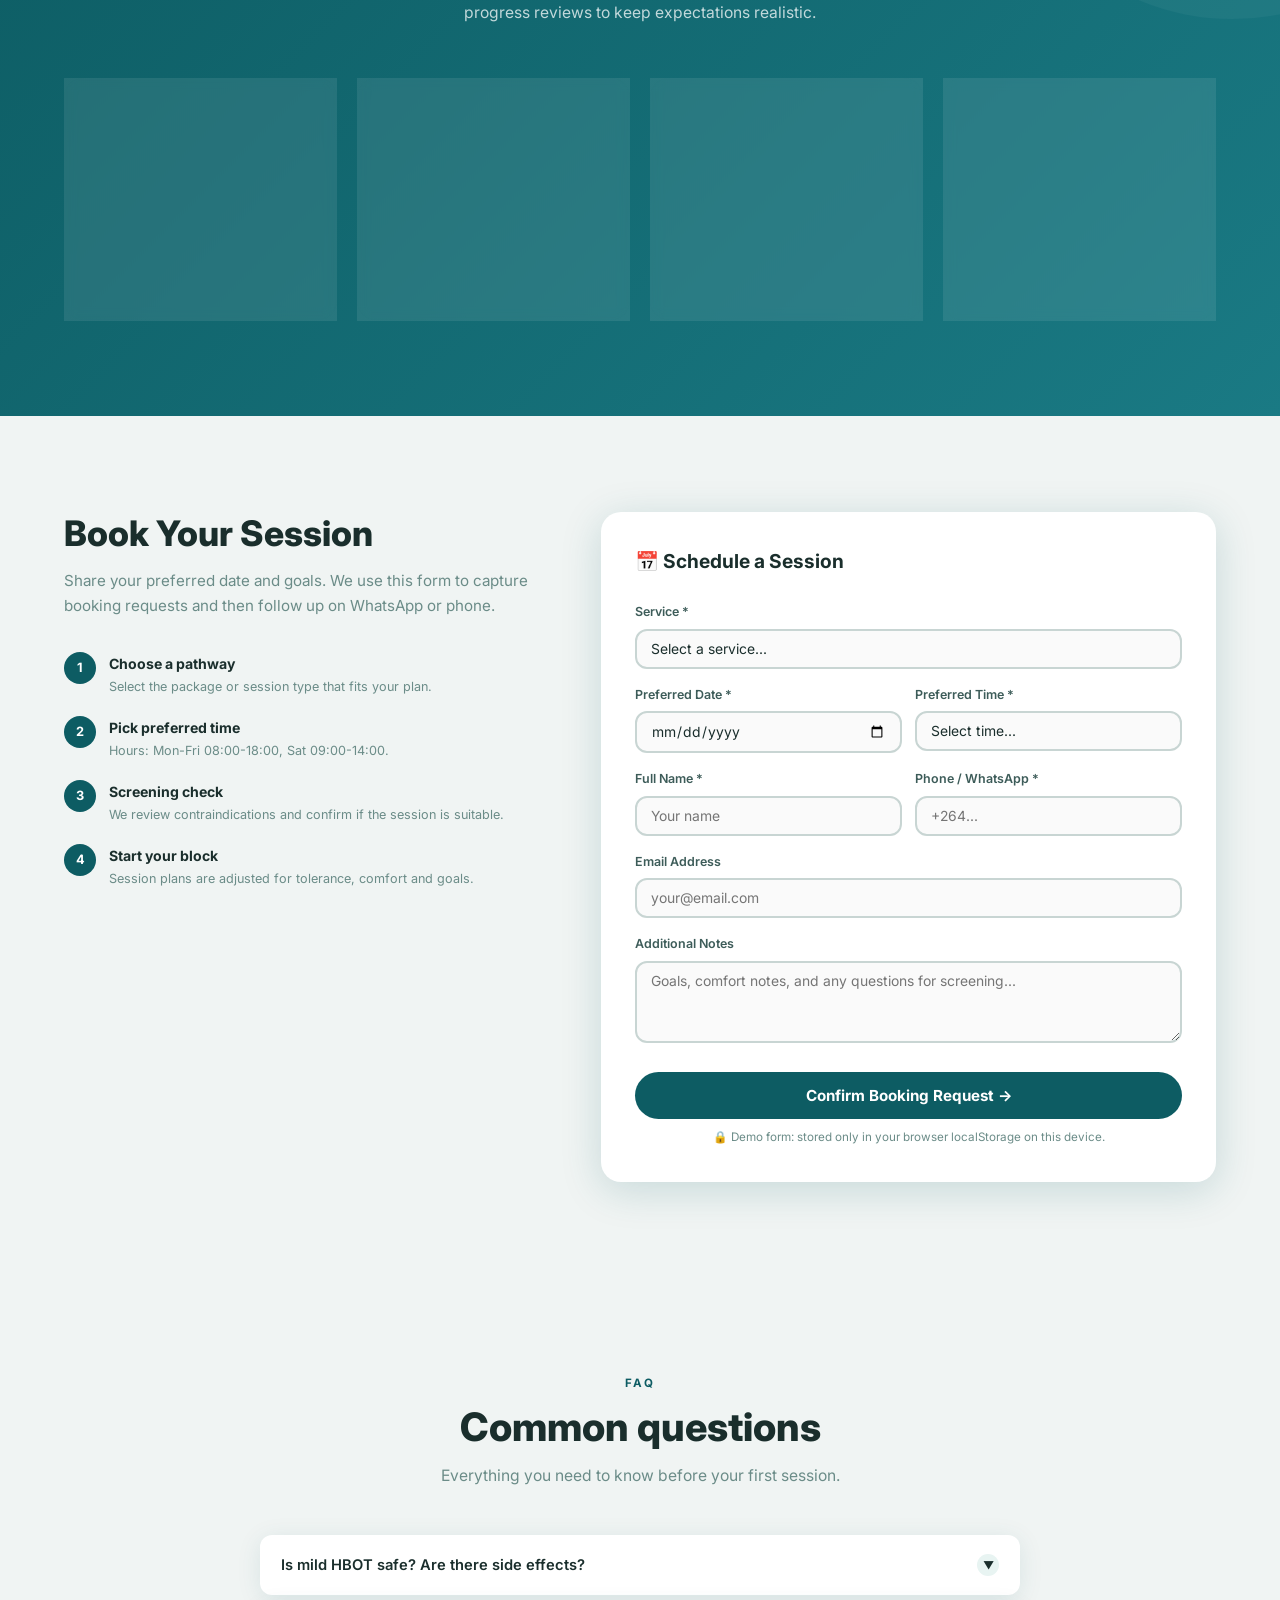
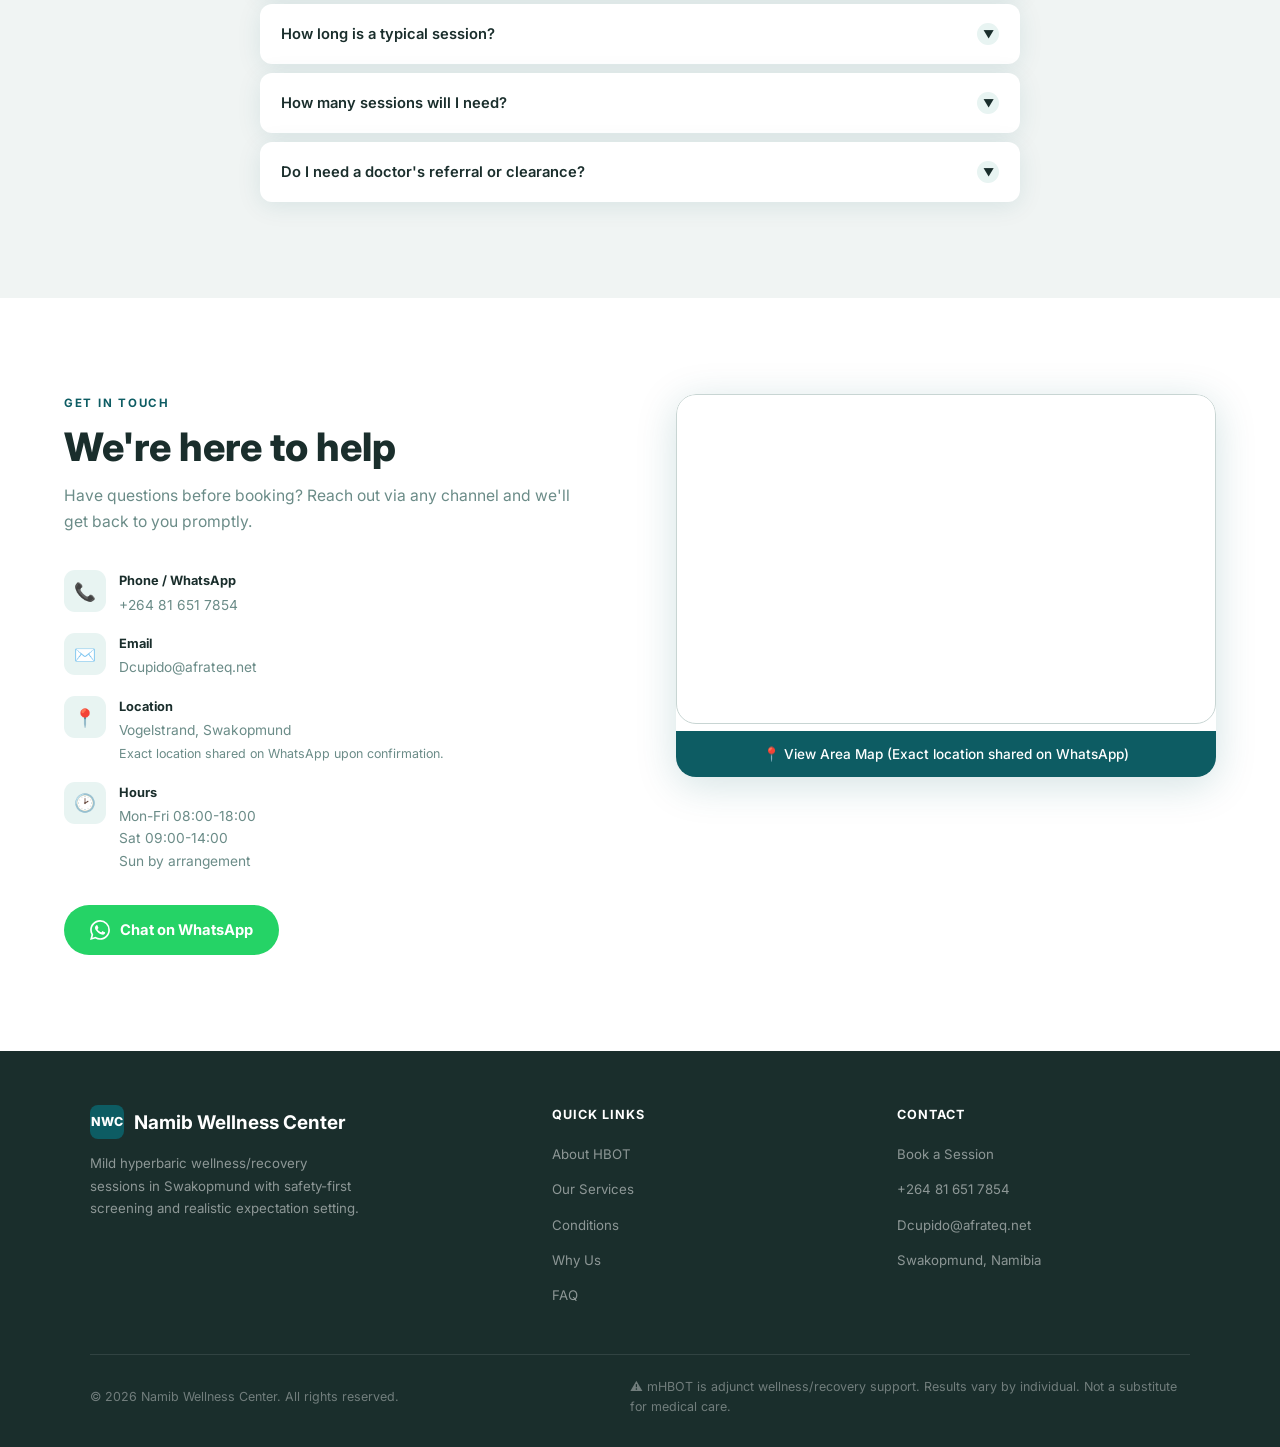
==== commit 72c08f67: "Finalize NWC branding + add official email" ====
--- a/index.html
+++ b/index.html
@@ -3,8 +3,8 @@
 <head>
   <meta charset="UTF-8" />
   <meta name="viewport" content="width=device-width, initial-scale=1.0" />
-  <title>Afrateq mHBOT Wellness & Recovery | Swakopmund</title>
-  <meta name="description" content="Afrateq provides mild hyperbaric oxygen wellness and recovery sessions (1.3-1.4 ATA) in Swakopmund, Namibia." />
+  <title>Namib Wellness Center | mHBOT Wellness & Recovery (Swakopmund)</title>
+  <meta name="description" content="Namib Wellness Center provides mild hyperbaric oxygen (mHBOT) wellness and recovery sessions (1.3-1.4 ATA) in Swakopmund, Namibia." />
   <link rel="preconnect" href="https://fonts.googleapis.com" />
   <link href="https://fonts.googleapis.com/css2?family=Inter:wght@300;400;500;600;700;800&display=swap" rel="stylesheet" />
   <style>
@@ -205,7 +205,7 @@
 </div>
 
 <nav id="nav">
-  <div class="logo"><div class="logo-box">AFR</div>Afrateq mHBOT</div>
+  <div class="logo"><div class="logo-box">NWC</div>Namib Wellness Center</div>
   <ul class="nav-links">
     <li><a href="#about">About</a></li>
     <li><a href="#services">Services</a></li>
@@ -243,7 +243,7 @@
   <div class="max">
     <div class="about-grid">
       <div class="about-img-wrap fade-in">
-        <img src="hbot-setup.jpg" data-fallback="https://raw.githubusercontent.com/liefiecupido-max/namib-wellness-center/main/hbot-setup.jpg" alt="Afrateq mild hyperbaric chamber setup" onerror="imgFallback(this)" />
+        <img src="hbot-setup.jpg" data-fallback="https://raw.githubusercontent.com/liefiecupido-max/namib-wellness-center/main/hbot-setup.jpg" alt="Namib Wellness Center mild hyperbaric chamber setup" onerror="imgFallback(this)" />
         <div class="img-badge">
           <div class="badge-i">&#127942;</div>
           <div class="badge-t"><strong>Safety First</strong><span>Screening &amp; Session Protocols</span></div>
@@ -252,7 +252,7 @@
       <div class="about-text fade-in">
         <p class="section-label">What is mHBOT?</p>
         <h2 class="section-title">Adjunct wellness and<br>recovery support</h2>
-        <p class="section-sub">Afrateq provides mild hyperbaric sessions in a soft-shell chamber at 1.3-1.4 ATA. Sessions are used as adjunct wellness/recovery support. Results vary by individual and this service is not a substitute for medical care.</p>
+        <p class="section-sub">Namib Wellness Center provides mild hyperbaric sessions in a soft-shell chamber at 1.3-1.4 ATA. Sessions are used as adjunct wellness/recovery support. Results vary by individual and this service is not a substitute for medical care.</p>
         <div class="benefit-grid">
           <div class="b-card"><div class="b-icon">&#129657;</div><div><h4>Structured Recovery</h4><p>Used in planned blocks for recovery readiness and routine support.</p></div></div>
           <div class="b-card"><div class="b-icon">&#127939;</div><div><h4>Sports &amp; Activity</h4><p>Often combined with rehab, load management, sleep and nutrition.</p></div></div>
@@ -470,6 +470,10 @@
             <div><h4>Phone / WhatsApp</h4><p><a href="tel:+264816517854">+264 81 651 7854</a></p></div>
           </div>
           <div class="c-item">
+            <div class="c-icon">&#9993;&#65039;</div>
+            <div><h4>Email</h4><p><a href="mailto:Dcupido@afrateq.net">Dcupido@afrateq.net</a></p></div>
+          </div>
+          <div class="c-item">
             <div class="c-icon">&#128205;</div>
             <div><h4>Location</h4><p>Vogelstrand, Swakopmund<br><span style="font-size:.78rem;color:var(--text-light)">Exact location shared on WhatsApp upon confirmation.</span></p></div>
           </div>
@@ -499,7 +503,7 @@
 <footer>
   <div class="footer-top">
     <div class="f-brand">
-      <div class="logo" style="color:white"><div class="logo-box">AFR</div>Afrateq mHBOT</div>
+      <div class="logo" style="color:white"><div class="logo-box">NWC</div>Namib Wellness Center</div>
       <p>Mild hyperbaric wellness/recovery sessions in Swakopmund with safety-first screening and realistic expectation setting.</p>
     </div>
     <div class="f-col">
@@ -517,12 +521,13 @@
       <ul>
         <li><a href="#booking">Book a Session</a></li>
         <li><a href="tel:+264816517854">+264 81 651 7854</a></li>
+        <li><a href="mailto:Dcupido@afrateq.net">Dcupido@afrateq.net</a></li>
         <li><a href="#contact">Swakopmund, Namibia</a></li>
       </ul>
     </div>
   </div>
   <div class="footer-bot">
-    <p>&copy; 2026 Afrateq. All rights reserved.</p>
+    <p>&copy; 2026 Namib Wellness Center. All rights reserved.</p>
     <p class="disclaimer">&#9888;&#65039; mHBOT is adjunct wellness/recovery support. Results vary by individual. Not a substitute for medical care.</p>
   </div>
 </footer>
